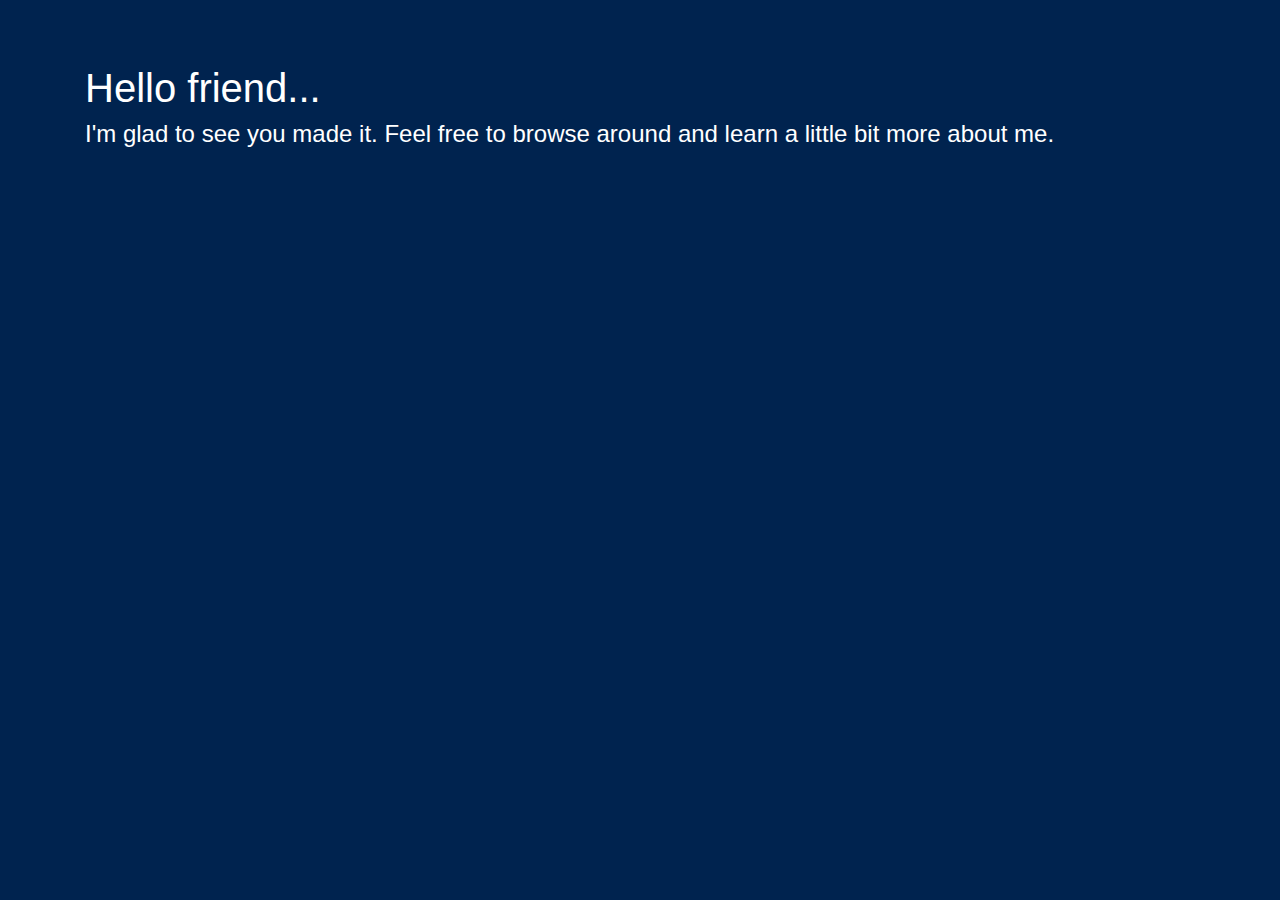
==== skills.html @ cd374620 "Can't spell again." ====
<!doctype html>
<html lang="en">

<head>
    <meta charset="utf-8">
    <meta name="viewport" content="width=device-width, initial-scale=1">
    <link rel="stylesheet" href="style/style.css" type="text/css">
    <!-- referencing animate.style https://animate.style/ -->
    <link rel="stylesheet" href="https://cdnjs.cloudflare.com/ajax/libs/animate.css/4.1.1/animate.min.css"/>
    <title>Reece Gibbs - Skills Page</title>
</head>

<body onload="pageLoad()">
    <!-- our header container -->
    <div class="container header-container">
        <h1 class="animate__animated animate__fadeInDown">Hello friend...</h1>
        <h4 class="animate__animated animate__fadeInDown">I'm glad to see you made it. Feel free to browse around and learn a little bit more about me.</h4>
    </div>
    <!-- our skills content -->
    <!-- we animate it to look cool -->
    <div class="container skills-container animate__animated animate__backInLeft">
        <!-- we use flex box to align everything nicely -->
        <div class="d-flex flex-row justify-content-left about-row">
            <div class="d-block w-100">
                <!-- quick about me -->
                <div><img class="about-img" src="./images/circle-cropped.png" alt=""></div>
                <div class="about">
                    <h2>Reece Gibbs - Curriculum Vitae</h2>
                    <p>
                        Growing up, one of my favourite pastimes was messing about and tinkering with computers. Something about them just fascinated me.
                        I knew how powerful they were and I had this innate desire to understand and solve every technical/computer-related problem myself or my family would come across.
                        This passion drove me to venture into the world of programming and I picked up my first VBScript project at the age of 12. After this I was hooked.
                        I continued to indulge my interest in computers and programming throughout my schooling career. I took every opportunity I could to job shadow professionals in the field 
                        and ultimately decided to take up an internship at a software house. The rest - as they say - is history.
                    </p>
                </div>
            </div>
        </div>
        <hr>
        <!-- my experience -->
        <h3>Experience</h3>
        <br>
        <h4>Software Developer - Prosol Group (2 years 9 months)</h4>
        <ul>
            <h5>Notable Projects and Accomplishments</h5>
            <li>Developed a socket-based system diagnostics and health check application - ABSA Vehicle Management Services</li>
            <li>Technical lead on a MultiValue DBMS to SQL Server synchronisation product implementation - AutoZone South Africa</li>
            <li>Designed and developed a SQL Server based environment used in a Supply Chain Reporting system - AutoZone South Africa</li>
        </ul>
        <hr>
        <!-- my education -->
        <h3>Education and Qualifications</h3>
        <br>
        <h4>Clifton College</h4>
        <ul>
            <li>IEB Matric (Bachelor's Pass)</li>
            <li>School Prefect</li>
            <li>Colours for Academics and Dramatic Arts</li>
        </ul>
        <h4>Pearson Institute</h4>
        <ul>
            <li>Microsoft Certified Professional</li>
            <li>Microsoft Certified Solutions Associate: SQL 2016 Database Development (Charter Member)</li>
            <li>Microsoft Certified Solutions Associate: Web Applications</li>
            <li>Microsoft Certified Solutions Developer: App Builder</li>
        </ul>
        <h4>HyperionDev</h4>
        <ul>
            <li>Full Stack Web Development and Software Engineering (In Progress)</li>
        </ul>
        <hr>
        <!-- my skills. again using flexbox to line everything up nicely -->
        <h3>Skills and Competencies</h3>
        <br>
        <!-- tech skills -->
        <h4>Technical Skills</h4>
        <div class="d-flex flex-row justify-content-left">
            <h5 class="progress-header">C#</h5>
            <div class="d-block w-100">
                <div class="progress">
                    <div class="progress-bar progress-bar-striped progress-bar-animated" role="progressbar" aria-valuenow="75" aria-valuemin="0" aria-valuemax="100" style="width: 90%"></div>
                </div>
            </div>
        </div>
        <div class="d-flex flex-row justify-content-left">
            <h5 class="progress-header">TRANSACT-SQL</h5>
            <div class="d-block w-100">
                <div class="progress">
                    <div class="progress-bar progress-bar-striped progress-bar-animated" role="progressbar" aria-valuenow="75" aria-valuemin="0" aria-valuemax="100" style="width: 95%"></div>
                </div>
            </div>
        </div>
        <div class="d-flex flex-row justify-content-left">
            <h5 class="progress-header">ASP.NET MVC</h5>
            <div class="d-block w-100">
                <div class="progress">
                    <div class="progress-bar progress-bar-striped progress-bar-animated" role="progressbar" aria-valuenow="75" aria-valuemin="0" aria-valuemax="100" style="width: 85%"></div>
                </div>
            </div>
        </div>
        <div class="d-flex flex-row justify-content-left">
            <h5 class="progress-header">Microsoft Azure</h5>
            <div class="d-block w-100">
                <div class="progress">
                    <div class="progress-bar progress-bar-striped progress-bar-animated" role="progressbar" aria-valuenow="75" aria-valuemin="0" aria-valuemax="100" style="width: 85%"></div>
                </div>
            </div>
        </div>
        <div class="d-flex flex-row justify-content-left">
            <h5 class="progress-header">Microsoft SQL Server</h5>
            <div class="d-block w-100">
                <div class="progress">
                    <div class="progress-bar progress-bar-striped progress-bar-animated" role="progressbar" aria-valuenow="75" aria-valuemin="0" aria-valuemax="100" style="width: 95%"></div>
                </div>
            </div>
        </div>
        <div class="d-flex flex-row justify-content-left">
            <h5 class="progress-header">BASIC</h5>
            <div class="d-block w-100">
                <div class="progress">
                    <div class="progress-bar progress-bar-striped progress-bar-animated" role="progressbar" aria-valuenow="75" aria-valuemin="0" aria-valuemax="100" style="width: 85%"></div>
                </div>
            </div>
        </div>
        <div class="d-flex flex-row justify-content-left">
            <h5 class="progress-header">JavaScript</h5>
            <div class="d-block w-100">
                <div class="progress">
                    <div class="progress-bar progress-bar-striped progress-bar-animated" role="progressbar" aria-valuenow="75" aria-valuemin="0" aria-valuemax="100" style="width: 90%"></div>
                </div>
            </div>
        </div>
        <div class="d-flex flex-row justify-content-left">
            <h5 class="progress-header">CSS/SCSS</h5>
            <div class="d-block w-100">
                <div class="progress">
                    <div class="progress-bar progress-bar-striped progress-bar-animated" role="progressbar" aria-valuenow="75" aria-valuemin="0" aria-valuemax="100" style="width: 90%"></div>
                </div>
            </div>
        </div>
        <div class="d-flex flex-row justify-content-left">
            <h5 class="progress-header">HTML</h5>
            <div class="d-block w-100">
                <div class="progress">
                    <div class="progress-bar progress-bar-striped progress-bar-animated" role="progressbar" aria-valuenow="75" aria-valuemin="0" aria-valuemax="100" style="width: 95%"></div>
                </div>
            </div>
        </div>
        <!-- soft skills -->
        <h4>Soft Skills</h4>
        <div class="d-flex flex-row justify-content-left">
            <h5 class="progress-header">Social Intelligence</h5>
            <div class="d-block w-100">
                <div class="progress">
                    <div class="progress-bar progress-bar-striped progress-bar-animated" role="progressbar" aria-valuenow="75" aria-valuemin="0" aria-valuemax="100" style="width: 97%"></div>
                </div>
            </div>
        </div>
        <div class="d-flex flex-row justify-content-left">
            <h5 class="progress-header">Creativity and Innovation</h5>
            <div class="d-block w-100">
                <div class="progress">
                    <div class="progress-bar progress-bar-striped progress-bar-animated" role="progressbar" aria-valuenow="75" aria-valuemin="0" aria-valuemax="100" style="width: 85%"></div>
                </div>
            </div>
        </div>
        <div class="d-flex flex-row justify-content-left">
            <h5 class="progress-header">Communication and Teamwork</h5>
            <div class="d-block w-100">
                <div class="progress">
                    <div class="progress-bar progress-bar-striped progress-bar-animated" role="progressbar" aria-valuenow="75" aria-valuemin="0" aria-valuemax="100" style="width: 90%"></div>
                </div>
            </div>
        </div>
        <div class="d-flex flex-row justify-content-left">
            <h5 class="progress-header">Adaptability</h5>
            <div class="d-block w-100">
                <div class="progress">
                    <div class="progress-bar progress-bar-striped progress-bar-animated" role="progressbar" aria-valuenow="75" aria-valuemin="0" aria-valuemax="100" style="width: 88%"></div>
                </div>
            </div>
        </div>
        <div class="d-flex flex-row justify-content-left">
            <h5 class="progress-header">Client Engagement</h5>
            <div class="d-block w-100">
                <div class="progress">
                    <div class="progress-bar progress-bar-striped progress-bar-animated" role="progressbar" aria-valuenow="75" aria-valuemin="0" aria-valuemax="100" style="width: 95%"></div>
                </div>
            </div>
        </div>
        <hr>
        <!-- quick section of links that a potential employer might be interested in -->
        <h3>Stuff you might be interested in</h3>
        <ul>
            <li><a href="https://github.com/ReeceGibbs" target="_blank">GitHub</a></li>
            <li><a href="https://www.linkedin.com/in/reece-gibbs-98a7b8189" target="_blank">LinkedIn</a></li>
            <li><a href="https://www.hyperiondev.com/portfolio/60735/" target="_blank">Current Bootcamp Performance</a></li>
            <li><a href="./docs/microsoft_certified_professional_transcript.pdf" target="_blank">Microsoft Certification Transcript</a></li>
            <li><a href="mailto:reece.gibbs@protonmail.com" target="_blank">Public Email</a></li>
        </ul>
    </div>
    <!-- here we import jquery using cdn -->
    <script src="https://code.jquery.com/jquery-3.5.1.min.js"
        integrity="sha256-9/aliU8dGd2tb6OSsuzixeV4y/faTqgFtohetphbbj0=" crossorigin="anonymous"></script>
    <!-- importing our bootstrap scripts -->
    <script src="./style/bootstrap/js/bootstrap.min.js"></script>
    <script src="./style/bootstrap/js/bootstrap.bundle.min.js"></script>
    <!-- including our user-defined scripts -->
    <script src="./scripts/main.js"></script>
</body>

</html>
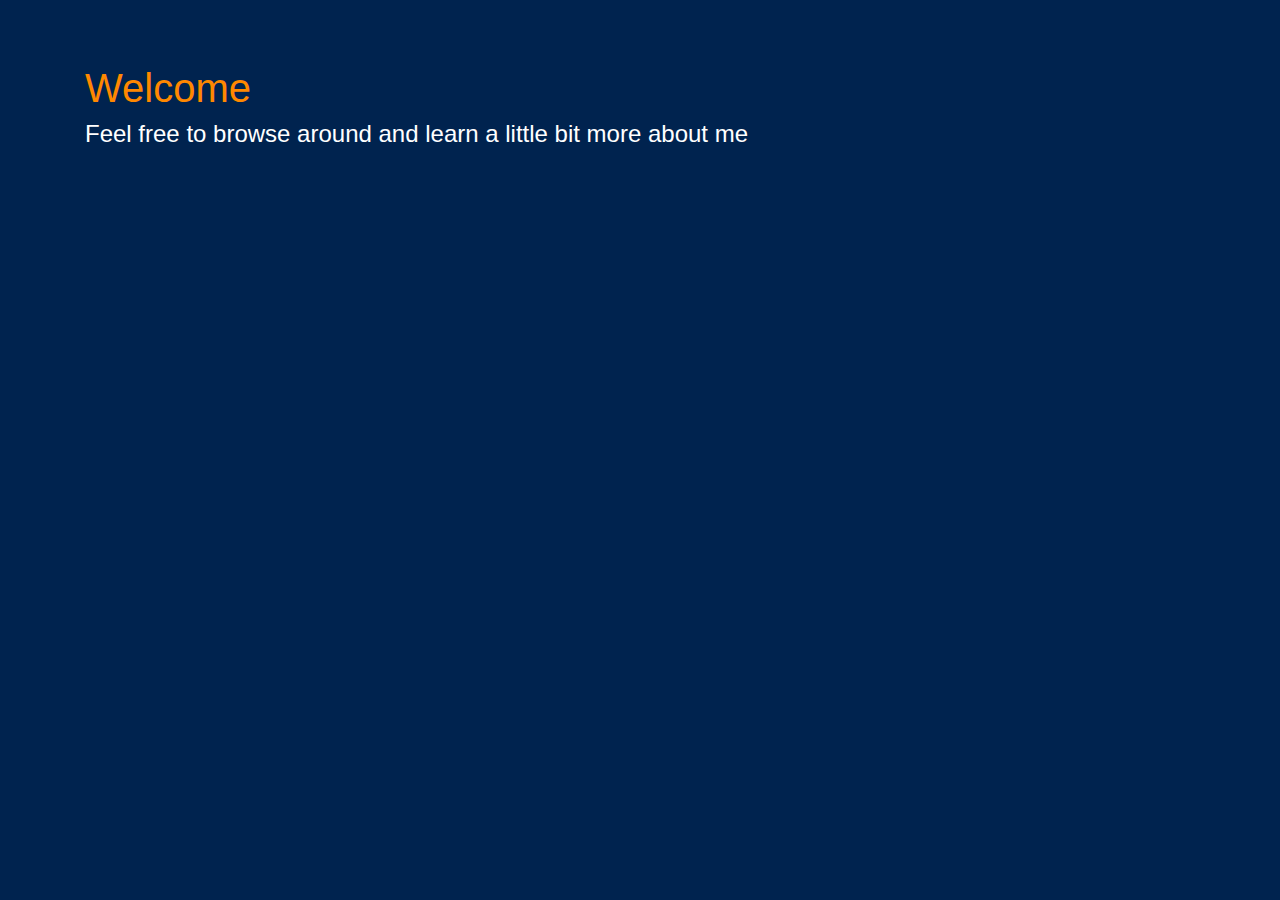
==== commit 7e7c706a: "Finishing touched Pt 1" ====
--- a/skills.html
+++ b/skills.html
@@ -13,27 +13,24 @@
 <body onload="pageLoad()">
     <!-- our header container -->
     <div class="container header-container">
-        <h1 class="animate__animated animate__fadeInDown">Hello friend...</h1>
-        <h4 class="animate__animated animate__fadeInDown">I'm glad to see you made it. Feel free to browse around and learn a little bit more about me.</h4>
+        <h1 class="animate__animated animate__fadeInDown">Welcome</h1>
+        <h4 class="animate__animated animate__fadeInDown skills-header">Feel free to browse around and learn a little bit more about me</h4>
     </div>
     <!-- our skills content -->
     <!-- we animate it to look cool -->
     <div class="container skills-container animate__animated animate__backInLeft">
         <!-- we use flex box to align everything nicely -->
-        <div class="d-flex flex-row justify-content-left about-row">
-            <div class="d-block w-100">
-                <!-- quick about me -->
-                <div><img class="about-img" src="./images/circle-cropped.png" alt=""></div>
-                <div class="about">
-                    <h2>Reece Gibbs - Curriculum Vitae</h2>
-                    <p>
-                        Growing up, one of my favourite pastimes was messing about and tinkering with computers. Something about them just fascinated me.
-                        I knew how powerful they were and I had this innate desire to understand and solve every technical/computer-related problem myself or my family would come across.
-                        This passion drove me to venture into the world of programming and I picked up my first VBScript project at the age of 12. After this I was hooked.
-                        I continued to indulge my interest in computers and programming throughout my schooling career. I took every opportunity I could to job shadow professionals in the field 
-                        and ultimately decided to take up an internship at a software house. The rest - as they say - is history.
-                    </p>
-                </div>
+        <div class="d-flex flex-row justify-content-left about-row" id="aboutRow">
+            <div><img class="about-img" src="./images/circle-cropped.png"></div>
+            <div class="about">
+                <h2>Reece Gibbs - Curriculum Vitae</h2>
+                <p>
+                    Growing up, one of my favourite pastimes was messing about and tinkering with computers. Something about them just fascinated me.
+                    I knew how powerful they were and I had this innate desire to understand and solve every technical/computer-related problem myself or my family would come across.
+                    This passion drove me to venture into the world of programming and I picked up my first VBScript project at the age of 12. After this I was hooked.
+                    I continued to indulge my interest in computers and programming throughout my schooling career. I took every opportunity I could to job shadow professionals in the field 
+                    and ultimately decided to take up an internship at a software house. The rest - as they say - is history.
+                </p>
             </div>
         </div>
         <hr>
@@ -51,11 +48,9 @@
         <!-- my education -->
         <h3>Education and Qualifications</h3>
         <br>
-        <h4>Clifton College</h4>
-        <ul>
-            <li>IEB Matric (Bachelor's Pass)</li>
-            <li>School Prefect</li>
-            <li>Colours for Academics and Dramatic Arts</li>
+        <h4>HyperionDev</h4>
+        <ul>
+            <li>Full Stack Web Development and Software Engineering (In Progress)</li>
         </ul>
         <h4>Pearson Institute</h4>
         <ul>
@@ -64,9 +59,11 @@
             <li>Microsoft Certified Solutions Associate: Web Applications</li>
             <li>Microsoft Certified Solutions Developer: App Builder</li>
         </ul>
-        <h4>HyperionDev</h4>
-        <ul>
-            <li>Full Stack Web Development and Software Engineering (In Progress)</li>
+        <h4>Clifton College</h4>
+        <ul>
+            <li>IEB Matric (Bachelor's Pass)</li>
+            <li>School Prefect</li>
+            <li>Colours for Academics and Dramatic Arts</li>
         </ul>
         <hr>
         <!-- my skills. again using flexbox to line everything up nicely -->
@@ -152,7 +149,7 @@
             <h5 class="progress-header">Social Intelligence</h5>
             <div class="d-block w-100">
                 <div class="progress">
-                    <div class="progress-bar progress-bar-striped progress-bar-animated" role="progressbar" aria-valuenow="75" aria-valuemin="0" aria-valuemax="100" style="width: 97%"></div>
+                    <div class="progress-bar progress-bar-striped progress-bar-animated" role="progressbar" aria-valuenow="75" aria-valuemin="0" aria-valuemax="100" style="width: 90%"></div>
                 </div>
             </div>
         </div>
@@ -160,7 +157,7 @@
             <h5 class="progress-header">Creativity and Innovation</h5>
             <div class="d-block w-100">
                 <div class="progress">
-                    <div class="progress-bar progress-bar-striped progress-bar-animated" role="progressbar" aria-valuenow="75" aria-valuemin="0" aria-valuemax="100" style="width: 85%"></div>
+                    <div class="progress-bar progress-bar-striped progress-bar-animated" role="progressbar" aria-valuenow="75" aria-valuemin="0" aria-valuemax="100" style="width: 80%"></div>
                 </div>
             </div>
         </div>
@@ -168,7 +165,7 @@
             <h5 class="progress-header">Communication and Teamwork</h5>
             <div class="d-block w-100">
                 <div class="progress">
-                    <div class="progress-bar progress-bar-striped progress-bar-animated" role="progressbar" aria-valuenow="75" aria-valuemin="0" aria-valuemax="100" style="width: 90%"></div>
+                    <div class="progress-bar progress-bar-striped progress-bar-animated" role="progressbar" aria-valuenow="75" aria-valuemin="0" aria-valuemax="100" style="width: 85%"></div>
                 </div>
             </div>
         </div>
@@ -176,7 +173,7 @@
             <h5 class="progress-header">Adaptability</h5>
             <div class="d-block w-100">
                 <div class="progress">
-                    <div class="progress-bar progress-bar-striped progress-bar-animated" role="progressbar" aria-valuenow="75" aria-valuemin="0" aria-valuemax="100" style="width: 88%"></div>
+                    <div class="progress-bar progress-bar-striped progress-bar-animated" role="progressbar" aria-valuenow="75" aria-valuemin="0" aria-valuemax="100" style="width: 85%"></div>
                 </div>
             </div>
         </div>
@@ -184,13 +181,13 @@
             <h5 class="progress-header">Client Engagement</h5>
             <div class="d-block w-100">
                 <div class="progress">
-                    <div class="progress-bar progress-bar-striped progress-bar-animated" role="progressbar" aria-valuenow="75" aria-valuemin="0" aria-valuemax="100" style="width: 95%"></div>
+                    <div class="progress-bar progress-bar-striped progress-bar-animated" role="progressbar" aria-valuenow="75" aria-valuemin="0" aria-valuemax="100" style="width: 90%"></div>
                 </div>
             </div>
         </div>
         <hr>
         <!-- quick section of links that a potential employer might be interested in -->
-        <h3>Stuff you might be interested in</h3>
+        <h3>Additional Information</h3>
         <ul>
             <li><a href="https://github.com/ReeceGibbs" target="_blank">GitHub</a></li>
             <li><a href="https://www.linkedin.com/in/reece-gibbs-98a7b8189" target="_blank">LinkedIn</a></li>
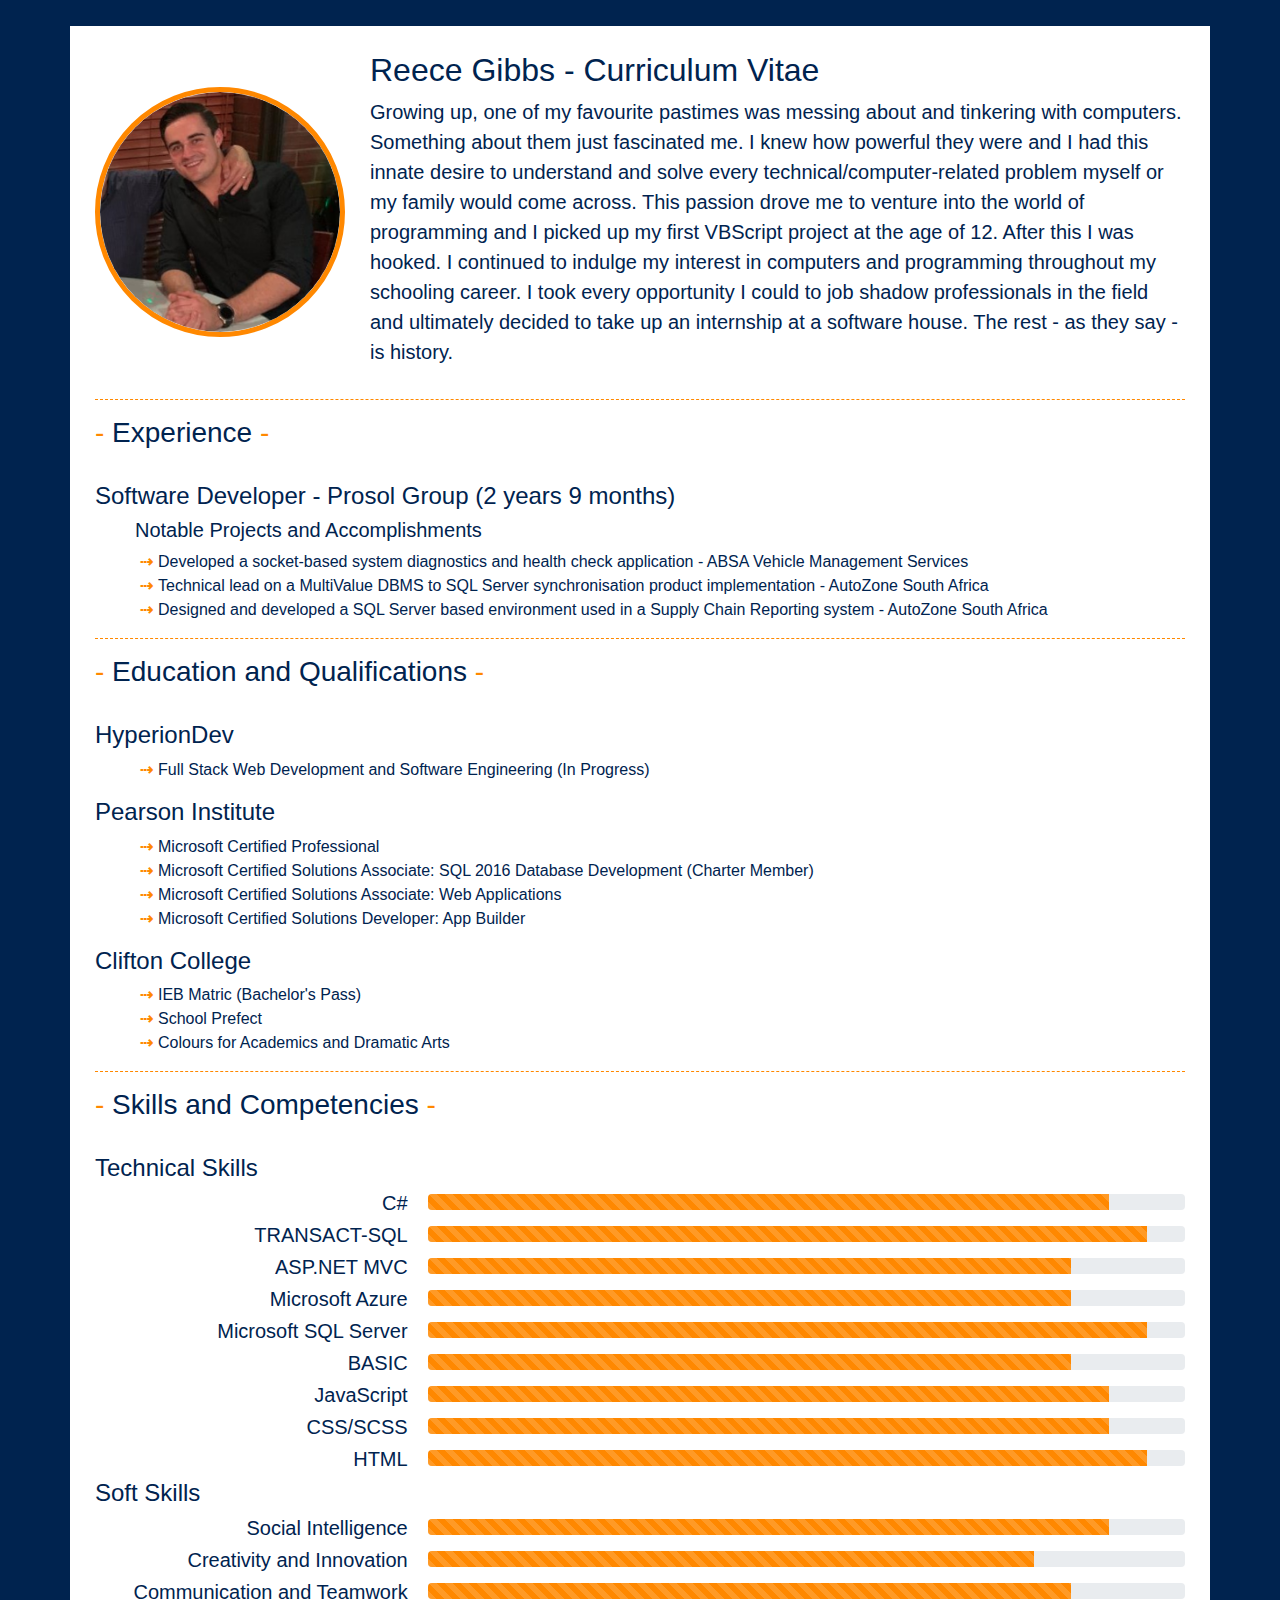
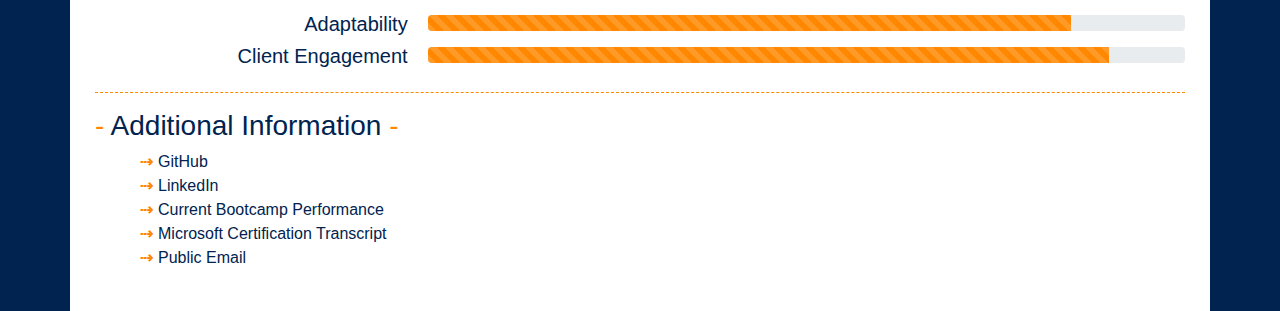
==== commit 648cef41: "Improvements to timing and removed skills page header" ====
--- a/skills.html
+++ b/skills.html
@@ -11,11 +11,6 @@
 </head>
 
 <body onload="pageLoad()">
-    <!-- our header container -->
-    <div class="container header-container">
-        <h1 class="animate__animated animate__fadeInDown">Welcome</h1>
-        <h4 class="animate__animated animate__fadeInDown skills-header">Feel free to browse around and learn a little bit more about me</h4>
-    </div>
     <!-- our skills content -->
     <!-- we animate it to look cool -->
     <div class="container skills-container animate__animated animate__backInLeft">
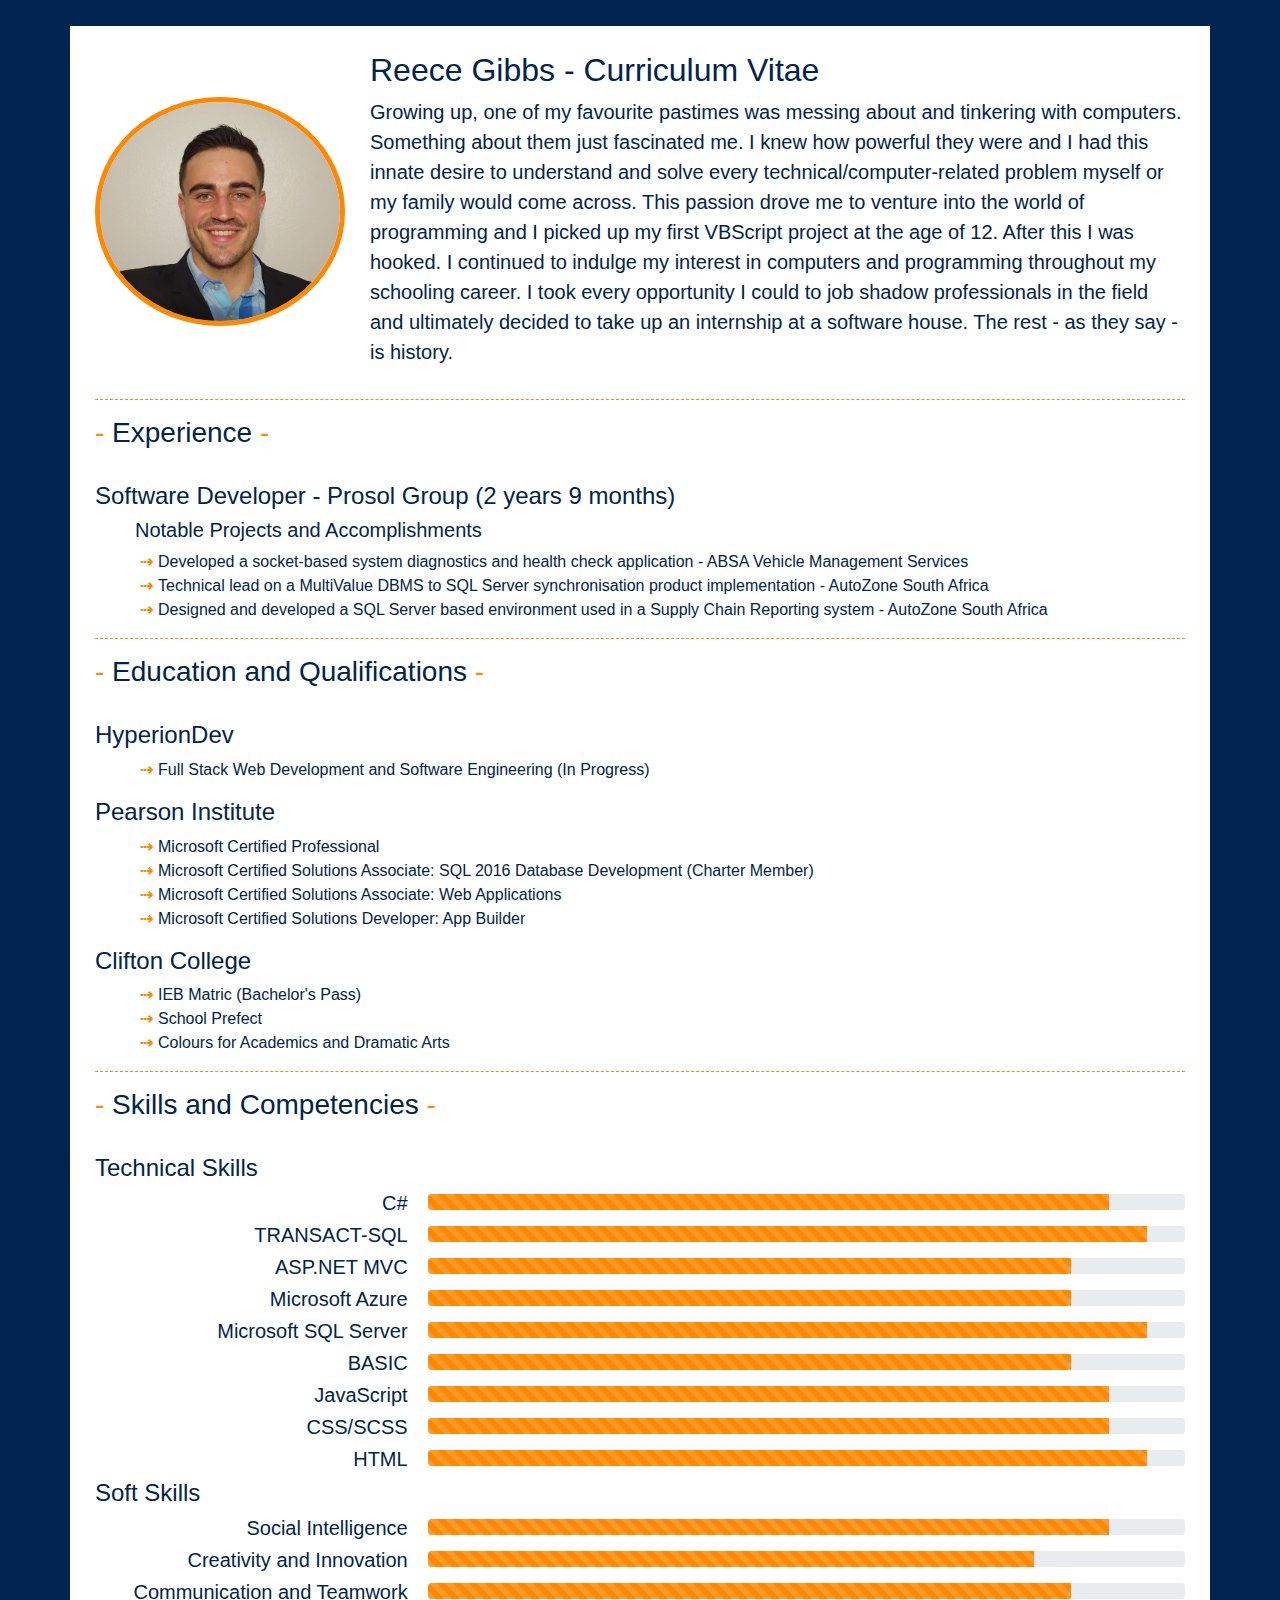
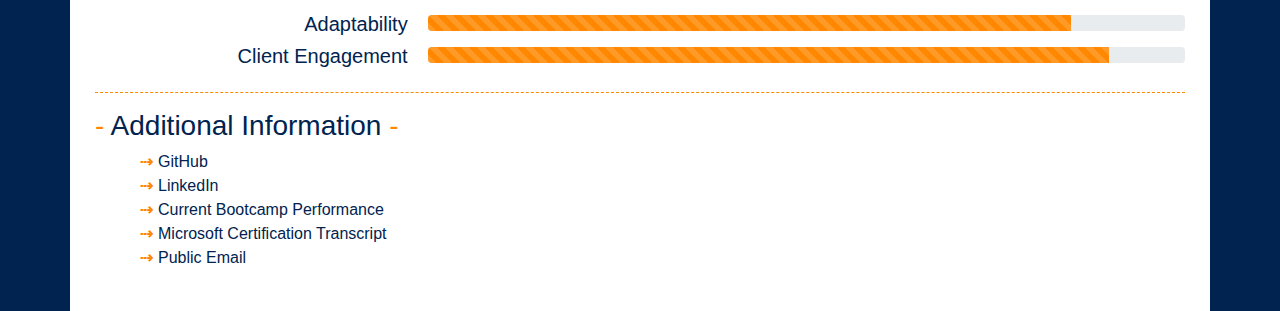
==== commit fa8e7ceb: "Changed my photo" ====
--- a/skills.html
+++ b/skills.html
@@ -16,7 +16,7 @@
     <div class="container skills-container animate__animated animate__backInLeft">
         <!-- we use flex box to align everything nicely -->
         <div class="d-flex flex-row justify-content-left about-row" id="aboutRow">
-            <div><img class="about-img" src="./images/circle-cropped.png"></div>
+            <div><img class="about-img" src="./images/ReeceSkillsPage.jpg"></div>
             <div class="about">
                 <h2>Reece Gibbs - Curriculum Vitae</h2>
                 <p>
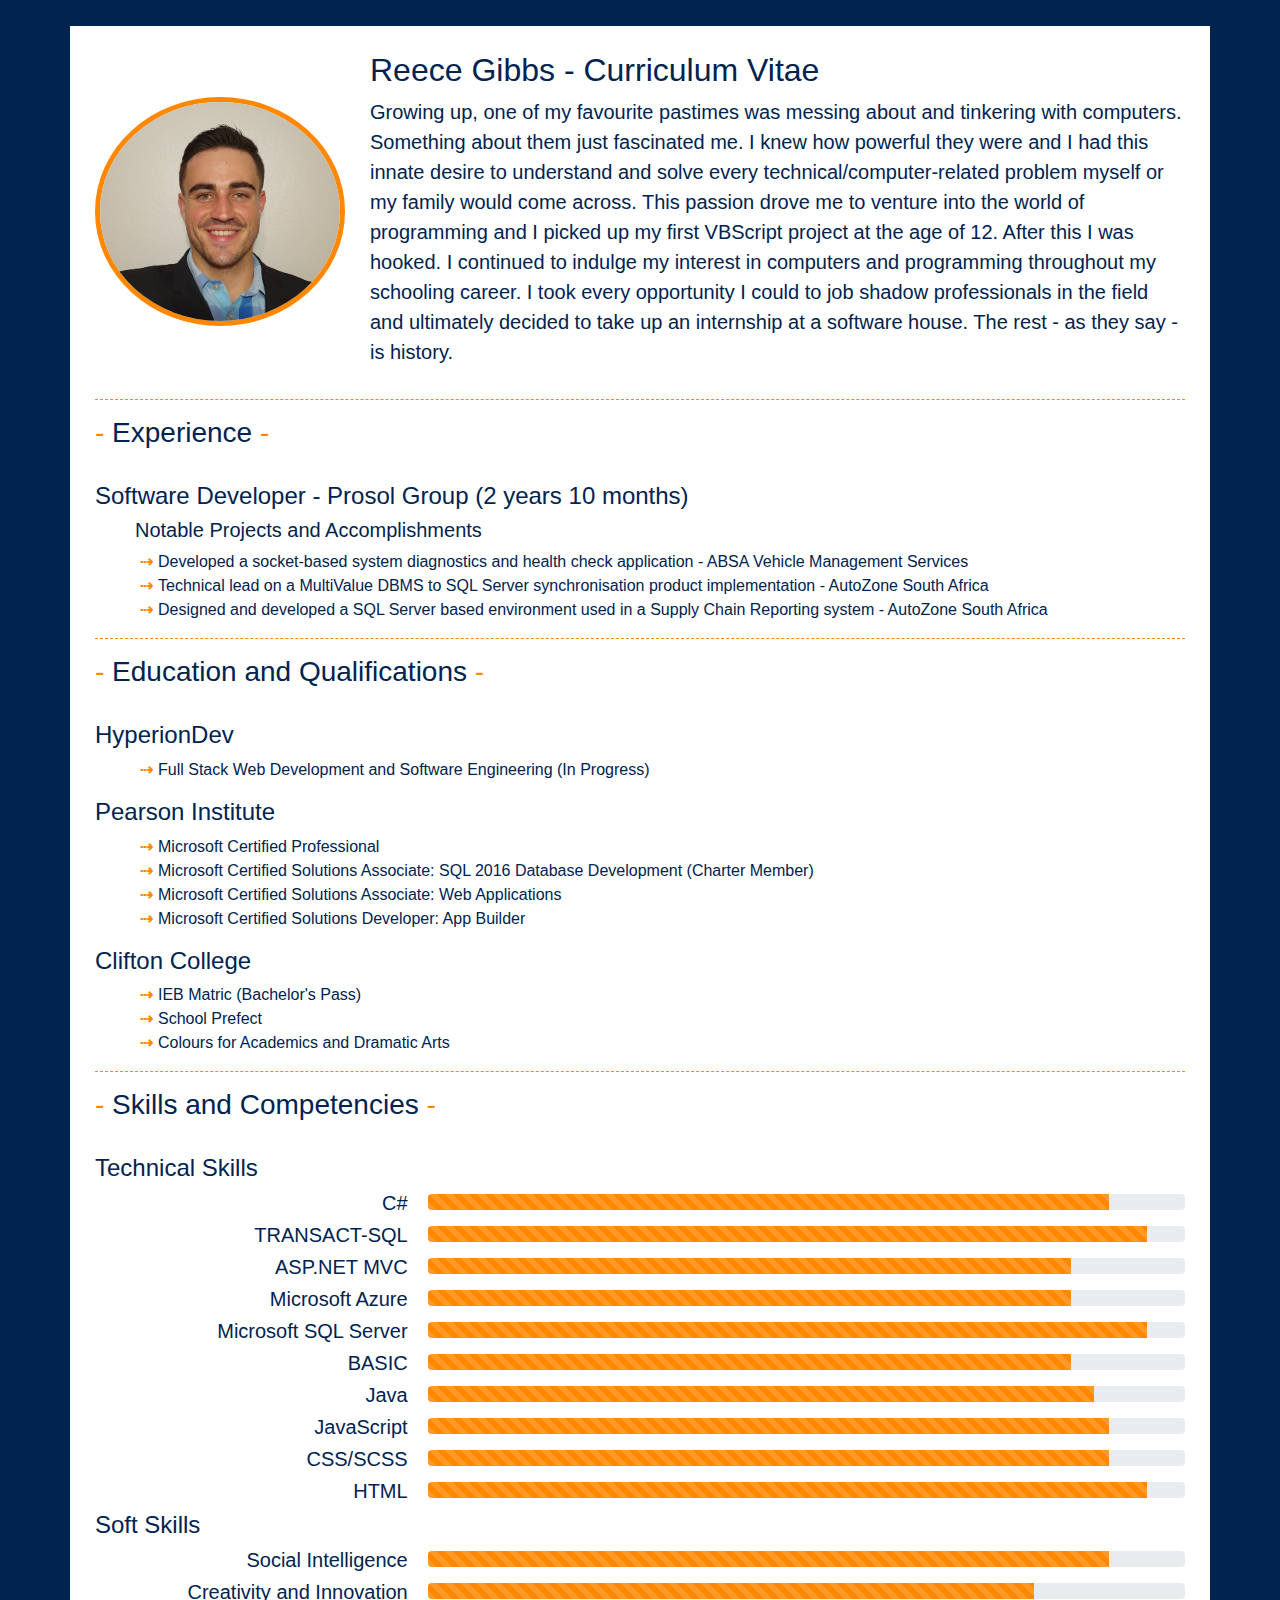
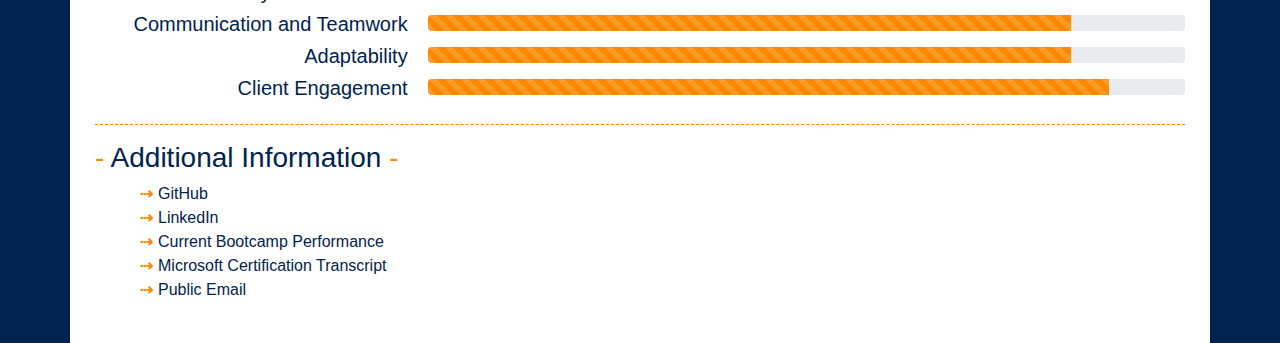
==== commit c0721845: "Added java to skills" ====
--- a/skills.html
+++ b/skills.html
@@ -6,25 +6,30 @@
     <meta name="viewport" content="width=device-width, initial-scale=1">
     <link rel="stylesheet" href="style/style.css" type="text/css">
     <!-- referencing animate.style https://animate.style/ -->
-    <link rel="stylesheet" href="https://cdnjs.cloudflare.com/ajax/libs/animate.css/4.1.1/animate.min.css"/>
+    <link rel="stylesheet" href="https://cdnjs.cloudflare.com/ajax/libs/animate.css/4.1.1/animate.min.css" />
     <title>Reece Gibbs - Skills Page</title>
 </head>
 
 <body onload="pageLoad()">
     <!-- our skills content -->
     <!-- we animate it to look cool -->
-    <div class="container skills-container animate__animated animate__backInLeft">
+    <div class="container skills-container animate__animated animate__fadeInDown">
         <!-- we use flex box to align everything nicely -->
         <div class="d-flex flex-row justify-content-left about-row" id="aboutRow">
             <div><img class="about-img" src="./images/ReeceSkillsPage.jpg"></div>
             <div class="about">
                 <h2>Reece Gibbs - Curriculum Vitae</h2>
                 <p>
-                    Growing up, one of my favourite pastimes was messing about and tinkering with computers. Something about them just fascinated me.
-                    I knew how powerful they were and I had this innate desire to understand and solve every technical/computer-related problem myself or my family would come across.
-                    This passion drove me to venture into the world of programming and I picked up my first VBScript project at the age of 12. After this I was hooked.
-                    I continued to indulge my interest in computers and programming throughout my schooling career. I took every opportunity I could to job shadow professionals in the field 
-                    and ultimately decided to take up an internship at a software house. The rest - as they say - is history.
+                    Growing up, one of my favourite pastimes was messing about and tinkering with computers. Something
+                    about them just fascinated me.
+                    I knew how powerful they were and I had this innate desire to understand and solve every
+                    technical/computer-related problem myself or my family would come across.
+                    This passion drove me to venture into the world of programming and I picked up my first VBScript
+                    project at the age of 12. After this I was hooked.
+                    I continued to indulge my interest in computers and programming throughout my schooling career. I
+                    took every opportunity I could to job shadow professionals in the field
+                    and ultimately decided to take up an internship at a software house. The rest - as they say - is
+                    history.
                 </p>
             </div>
         </div>
@@ -32,12 +37,15 @@
         <!-- my experience -->
         <h3>Experience</h3>
         <br>
-        <h4>Software Developer - Prosol Group (2 years 9 months)</h4>
+        <h4>Software Developer - Prosol Group (2 years 10 months)</h4>
         <ul>
             <h5>Notable Projects and Accomplishments</h5>
-            <li>Developed a socket-based system diagnostics and health check application - ABSA Vehicle Management Services</li>
-            <li>Technical lead on a MultiValue DBMS to SQL Server synchronisation product implementation - AutoZone South Africa</li>
-            <li>Designed and developed a SQL Server based environment used in a Supply Chain Reporting system - AutoZone South Africa</li>
+            <li>Developed a socket-based system diagnostics and health check application - ABSA Vehicle Management
+                Services</li>
+            <li>Technical lead on a MultiValue DBMS to SQL Server synchronisation product implementation - AutoZone
+                South Africa</li>
+            <li>Designed and developed a SQL Server based environment used in a Supply Chain Reporting system - AutoZone
+                South Africa</li>
         </ul>
         <hr>
         <!-- my education -->
@@ -70,7 +78,8 @@
             <h5 class="progress-header">C#</h5>
             <div class="d-block w-100">
                 <div class="progress">
-                    <div class="progress-bar progress-bar-striped progress-bar-animated" role="progressbar" aria-valuenow="75" aria-valuemin="0" aria-valuemax="100" style="width: 90%"></div>
+                    <div class="progress-bar progress-bar-striped progress-bar-animated" role="progressbar"
+                        aria-valuenow="75" aria-valuemin="0" aria-valuemax="100" style="width: 90%"></div>
                 </div>
             </div>
         </div>
@@ -78,7 +87,8 @@
             <h5 class="progress-header">TRANSACT-SQL</h5>
             <div class="d-block w-100">
                 <div class="progress">
-                    <div class="progress-bar progress-bar-striped progress-bar-animated" role="progressbar" aria-valuenow="75" aria-valuemin="0" aria-valuemax="100" style="width: 95%"></div>
+                    <div class="progress-bar progress-bar-striped progress-bar-animated" role="progressbar"
+                        aria-valuenow="75" aria-valuemin="0" aria-valuemax="100" style="width: 95%"></div>
                 </div>
             </div>
         </div>
@@ -86,7 +96,8 @@
             <h5 class="progress-header">ASP.NET MVC</h5>
             <div class="d-block w-100">
                 <div class="progress">
-                    <div class="progress-bar progress-bar-striped progress-bar-animated" role="progressbar" aria-valuenow="75" aria-valuemin="0" aria-valuemax="100" style="width: 85%"></div>
+                    <div class="progress-bar progress-bar-striped progress-bar-animated" role="progressbar"
+                        aria-valuenow="75" aria-valuemin="0" aria-valuemax="100" style="width: 85%"></div>
                 </div>
             </div>
         </div>
@@ -94,7 +105,8 @@
             <h5 class="progress-header">Microsoft Azure</h5>
             <div class="d-block w-100">
                 <div class="progress">
-                    <div class="progress-bar progress-bar-striped progress-bar-animated" role="progressbar" aria-valuenow="75" aria-valuemin="0" aria-valuemax="100" style="width: 85%"></div>
+                    <div class="progress-bar progress-bar-striped progress-bar-animated" role="progressbar"
+                        aria-valuenow="75" aria-valuemin="0" aria-valuemax="100" style="width: 85%"></div>
                 </div>
             </div>
         </div>
@@ -102,7 +114,8 @@
             <h5 class="progress-header">Microsoft SQL Server</h5>
             <div class="d-block w-100">
                 <div class="progress">
-                    <div class="progress-bar progress-bar-striped progress-bar-animated" role="progressbar" aria-valuenow="75" aria-valuemin="0" aria-valuemax="100" style="width: 95%"></div>
+                    <div class="progress-bar progress-bar-striped progress-bar-animated" role="progressbar"
+                        aria-valuenow="75" aria-valuemin="0" aria-valuemax="100" style="width: 95%"></div>
                 </div>
             </div>
         </div>
@@ -110,7 +123,17 @@
             <h5 class="progress-header">BASIC</h5>
             <div class="d-block w-100">
                 <div class="progress">
-                    <div class="progress-bar progress-bar-striped progress-bar-animated" role="progressbar" aria-valuenow="75" aria-valuemin="0" aria-valuemax="100" style="width: 85%"></div>
+                    <div class="progress-bar progress-bar-striped progress-bar-animated" role="progressbar"
+                        aria-valuenow="75" aria-valuemin="0" aria-valuemax="100" style="width: 85%"></div>
+                </div>
+            </div>
+        </div>
+        <div class="d-flex flex-row justify-content-left">
+            <h5 class="progress-header">Java</h5>
+            <div class="d-block w-100">
+                <div class="progress">
+                    <div class="progress-bar progress-bar-striped progress-bar-animated" role="progressbar"
+                        aria-valuenow="75" aria-valuemin="0" aria-valuemax="100" style="width: 88%"></div>
                 </div>
             </div>
         </div>
@@ -118,7 +141,8 @@
             <h5 class="progress-header">JavaScript</h5>
             <div class="d-block w-100">
                 <div class="progress">
-                    <div class="progress-bar progress-bar-striped progress-bar-animated" role="progressbar" aria-valuenow="75" aria-valuemin="0" aria-valuemax="100" style="width: 90%"></div>
+                    <div class="progress-bar progress-bar-striped progress-bar-animated" role="progressbar"
+                        aria-valuenow="75" aria-valuemin="0" aria-valuemax="100" style="width: 90%"></div>
                 </div>
             </div>
         </div>
@@ -126,7 +150,8 @@
             <h5 class="progress-header">CSS/SCSS</h5>
             <div class="d-block w-100">
                 <div class="progress">
-                    <div class="progress-bar progress-bar-striped progress-bar-animated" role="progressbar" aria-valuenow="75" aria-valuemin="0" aria-valuemax="100" style="width: 90%"></div>
+                    <div class="progress-bar progress-bar-striped progress-bar-animated" role="progressbar"
+                        aria-valuenow="75" aria-valuemin="0" aria-valuemax="100" style="width: 90%"></div>
                 </div>
             </div>
         </div>
@@ -134,7 +159,8 @@
             <h5 class="progress-header">HTML</h5>
             <div class="d-block w-100">
                 <div class="progress">
-                    <div class="progress-bar progress-bar-striped progress-bar-animated" role="progressbar" aria-valuenow="75" aria-valuemin="0" aria-valuemax="100" style="width: 95%"></div>
+                    <div class="progress-bar progress-bar-striped progress-bar-animated" role="progressbar"
+                        aria-valuenow="75" aria-valuemin="0" aria-valuemax="100" style="width: 95%"></div>
                 </div>
             </div>
         </div>
@@ -144,7 +170,8 @@
             <h5 class="progress-header">Social Intelligence</h5>
             <div class="d-block w-100">
                 <div class="progress">
-                    <div class="progress-bar progress-bar-striped progress-bar-animated" role="progressbar" aria-valuenow="75" aria-valuemin="0" aria-valuemax="100" style="width: 90%"></div>
+                    <div class="progress-bar progress-bar-striped progress-bar-animated" role="progressbar"
+                        aria-valuenow="75" aria-valuemin="0" aria-valuemax="100" style="width: 90%"></div>
                 </div>
             </div>
         </div>
@@ -152,7 +179,8 @@
             <h5 class="progress-header">Creativity and Innovation</h5>
             <div class="d-block w-100">
                 <div class="progress">
-                    <div class="progress-bar progress-bar-striped progress-bar-animated" role="progressbar" aria-valuenow="75" aria-valuemin="0" aria-valuemax="100" style="width: 80%"></div>
+                    <div class="progress-bar progress-bar-striped progress-bar-animated" role="progressbar"
+                        aria-valuenow="75" aria-valuemin="0" aria-valuemax="100" style="width: 80%"></div>
                 </div>
             </div>
         </div>
@@ -160,7 +188,8 @@
             <h5 class="progress-header">Communication and Teamwork</h5>
             <div class="d-block w-100">
                 <div class="progress">
-                    <div class="progress-bar progress-bar-striped progress-bar-animated" role="progressbar" aria-valuenow="75" aria-valuemin="0" aria-valuemax="100" style="width: 85%"></div>
+                    <div class="progress-bar progress-bar-striped progress-bar-animated" role="progressbar"
+                        aria-valuenow="75" aria-valuemin="0" aria-valuemax="100" style="width: 85%"></div>
                 </div>
             </div>
         </div>
@@ -168,7 +197,8 @@
             <h5 class="progress-header">Adaptability</h5>
             <div class="d-block w-100">
                 <div class="progress">
-                    <div class="progress-bar progress-bar-striped progress-bar-animated" role="progressbar" aria-valuenow="75" aria-valuemin="0" aria-valuemax="100" style="width: 85%"></div>
+                    <div class="progress-bar progress-bar-striped progress-bar-animated" role="progressbar"
+                        aria-valuenow="75" aria-valuemin="0" aria-valuemax="100" style="width: 85%"></div>
                 </div>
             </div>
         </div>
@@ -176,7 +206,8 @@
             <h5 class="progress-header">Client Engagement</h5>
             <div class="d-block w-100">
                 <div class="progress">
-                    <div class="progress-bar progress-bar-striped progress-bar-animated" role="progressbar" aria-valuenow="75" aria-valuemin="0" aria-valuemax="100" style="width: 90%"></div>
+                    <div class="progress-bar progress-bar-striped progress-bar-animated" role="progressbar"
+                        aria-valuenow="75" aria-valuemin="0" aria-valuemax="100" style="width: 90%"></div>
                 </div>
             </div>
         </div>
@@ -186,8 +217,10 @@
         <ul>
             <li><a href="https://github.com/ReeceGibbs" target="_blank">GitHub</a></li>
             <li><a href="https://www.linkedin.com/in/reece-gibbs-98a7b8189" target="_blank">LinkedIn</a></li>
-            <li><a href="https://www.hyperiondev.com/portfolio/60735/" target="_blank">Current Bootcamp Performance</a></li>
-            <li><a href="./docs/microsoft_certified_professional_transcript.pdf" target="_blank">Microsoft Certification Transcript</a></li>
+            <li><a href="https://www.hyperiondev.com/portfolio/60735/" target="_blank">Current Bootcamp Performance</a>
+            </li>
+            <li><a href="./docs/microsoft_certified_professional_transcript.pdf" target="_blank">Microsoft Certification
+                    Transcript</a></li>
             <li><a href="mailto:reece.gibbs@protonmail.com" target="_blank">Public Email</a></li>
         </ul>
     </div>
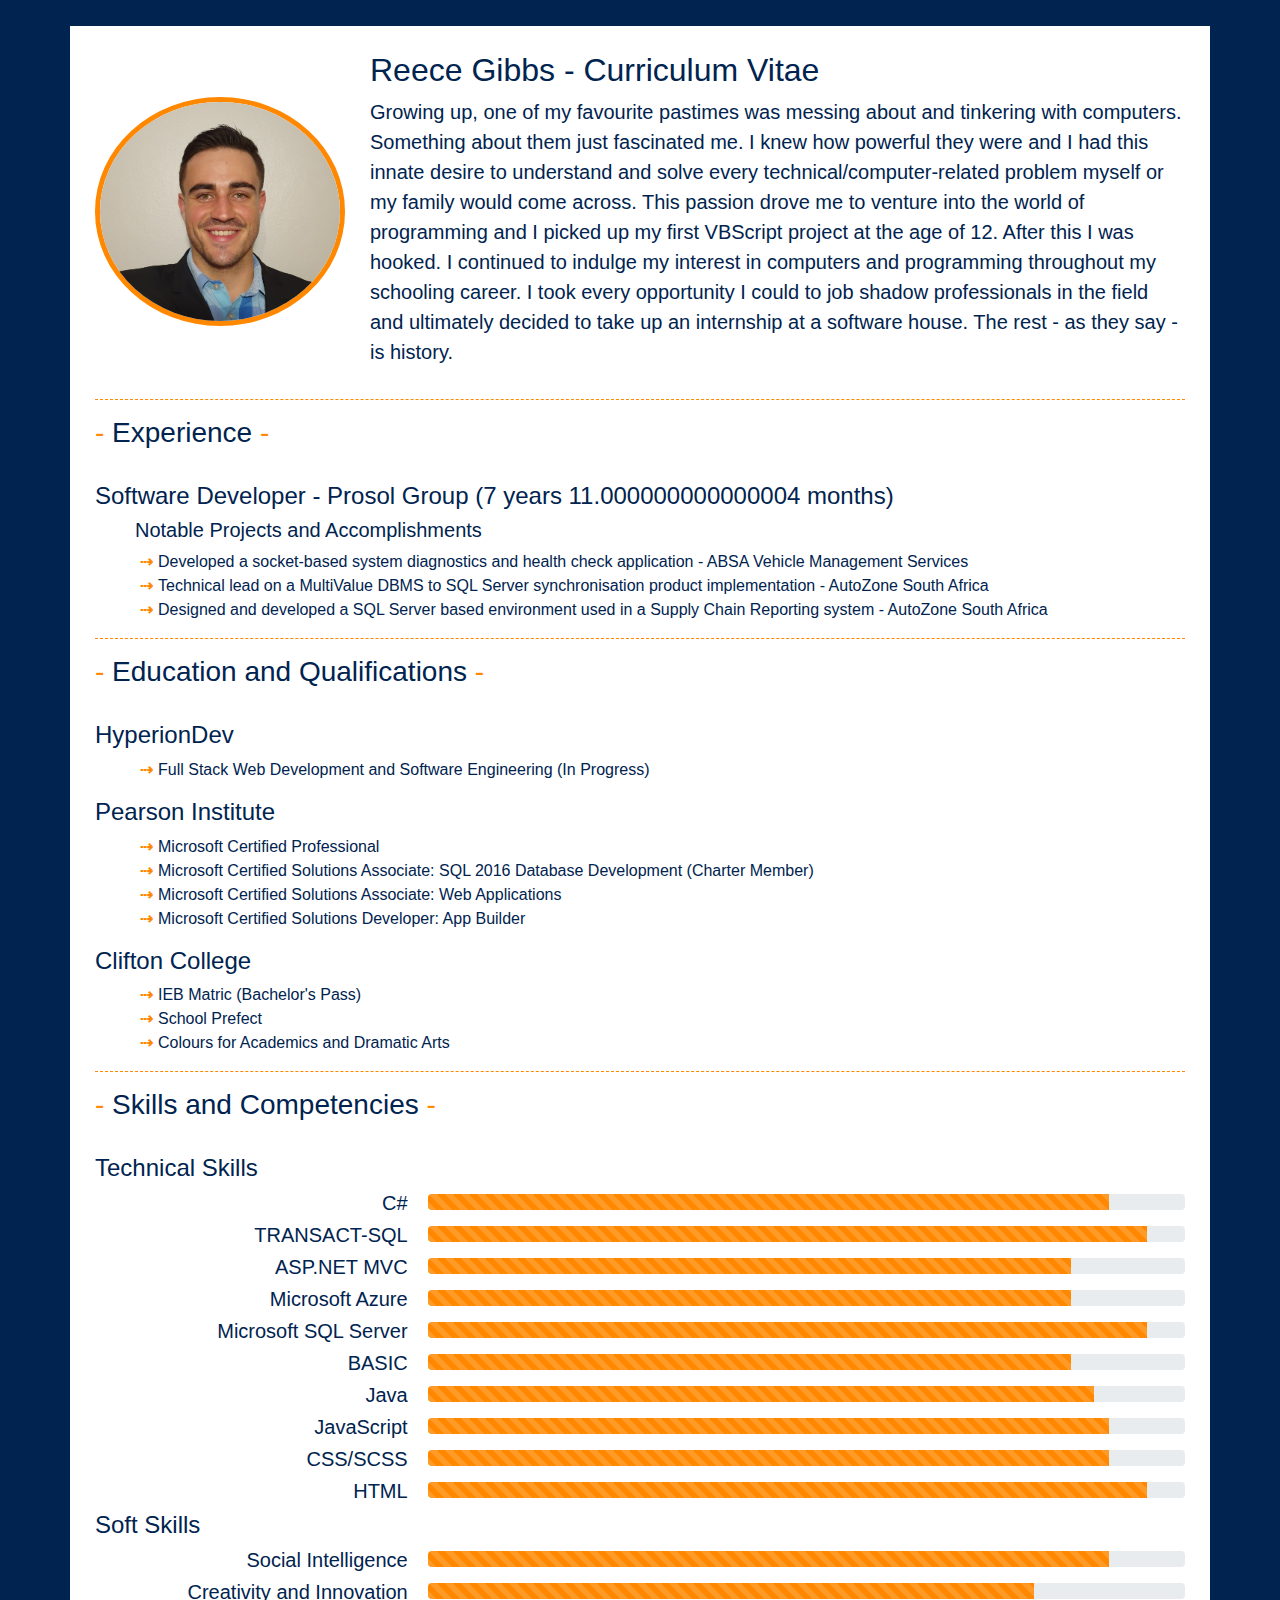
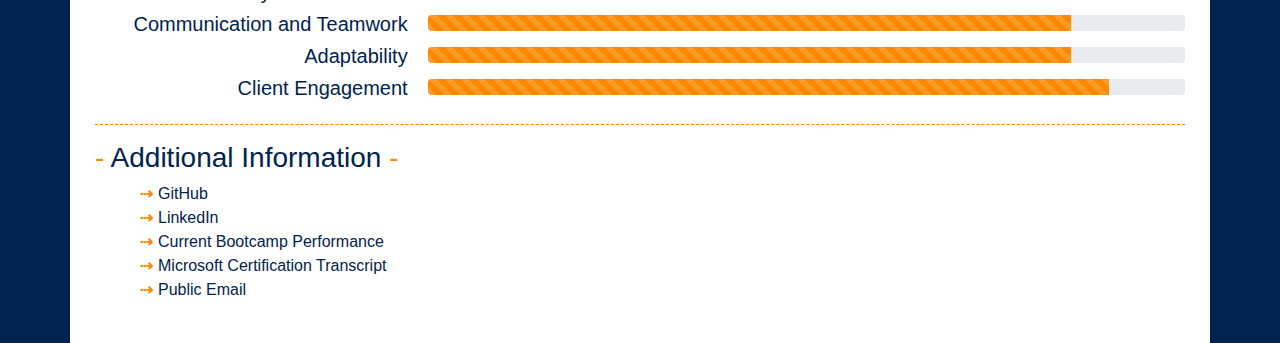
==== commit ac405fb2: "Implemented the auto-date functionality on the skills page." ====
--- a/skills.html
+++ b/skills.html
@@ -37,7 +37,7 @@
         <!-- my experience -->
         <h3>Experience</h3>
         <br>
-        <h4>Software Developer - Prosol Group (2 years 10 months)</h4>
+        <h4>Software Developer - Prosol Group (<span id="employmentPeriod"></span>)</h4>
         <ul>
             <h5>Notable Projects and Accomplishments</h5>
             <li>Developed a socket-based system diagnostics and health check application - ABSA Vehicle Management
